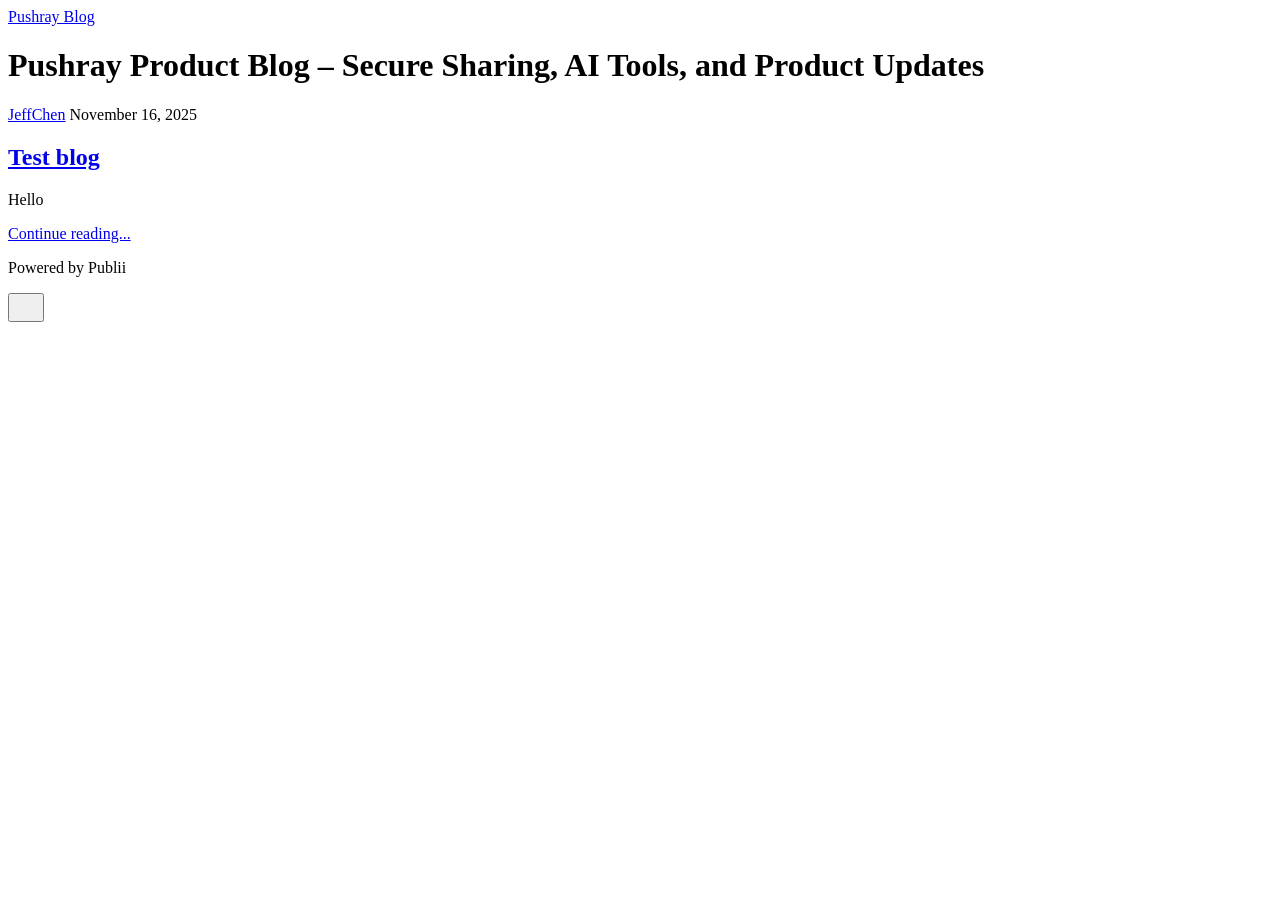
==== index.html @ 9b44f1d0 "Publii: update content" ====
<!DOCTYPE html><html lang="en-gb"><head><meta charset="utf-8"><meta http-equiv="X-UA-Compatible" content="IE=edge"><meta name="viewport" content="width=device-width,initial-scale=1"><title>Pushray Blog</title><meta name="generator" content="Publii Open-Source CMS for Static Site"><link rel="canonical" href="https://blog.pushray.com/"><link rel="alternate" type="application/atom+xml" href="https://blog.pushray.com/feed.xml" title="Pushray Blog - RSS"><link rel="alternate" type="application/json" href="https://blog.pushray.com/feed.json" title="Pushray Blog - JSON"><meta property="og:title" content="Pushray Blog"><meta property="og:site_name" content="Pushray Blog"><meta property="og:description" content=""><meta property="og:url" content="https://blog.pushray.com/"><meta property="og:type" content="website"><link rel="stylesheet" href="https://blog.pushray.com/assets/css/style.css?v=b09e72b2ca1a38c969d44da51bb22509"><script type="application/ld+json">{"@context":"http://schema.org","@type":"Organization","name":"Pushray Blog","url":"https://blog.pushray.com/"}</script><noscript><style>img[loading] {
                    opacity: 1;
                }</style></noscript></head><body class="home-template"><header class="top js-header"><a class="logo" href="https://blog.pushray.com/">Pushray Blog</a></header><main><div class="hero hero--noimage"><header class="hero__content"><div class="wrapper"><h1>Pushray Product Blog – Secure Sharing, AI Tools, and Product Updates</h1></div></header></div><div class="wrapper feed"><article class="feed__item feed__item--centered"><div class="feed__content"><header><div class="feed__meta"><a href="https://blog.pushray.com/authors/jeffchen/" class="feed__author">JeffChen</a> <time datetime="2025-11-16T13:56" class="feed__date">November 16, 2025</time></div><h2 class="feed__title"><a href="https://blog.pushray.com/test-blog.html">Test blog</a></h2></header><p>Hello</p><a href="https://blog.pushray.com/test-blog.html" class="readmore feed__readmore">Continue reading...</a></div></article></div></main><footer class="footer"><div class="wrapper"><div class="footer__copyright"><p>Powered by Publii</p></div><button id="backToTop" class="footer__bttop" aria-label="Back to top" title="Back to top"><svg width="20" height="20"><use xlink:href="https://blog.pushray.com/assets/svg/svg-map.svg#toparrow"/></svg></button></div></footer><script defer="defer" src="https://blog.pushray.com/assets/js/scripts.min.js?v=ffcbea6c02c8178d10092962b235a5b0"></script><script>window.publiiThemeMenuConfig={mobileMenuMode:'sidebar',animationSpeed:300,submenuWidth: 'auto',doubleClickTime:500,mobileMenuExpandableSubmenus:true,relatedContainerForOverlayMenuSelector:'.top'};</script><script>var images = document.querySelectorAll('img[loading]');
        for (var i = 0; i < images.length; i++) {
            if (images[i].complete) {
                images[i].classList.add('is-loaded');
            } else {
                images[i].addEventListener('load', function () {
                    this.classList.add('is-loaded');
                }, false);
            }
        }</script></body></html>
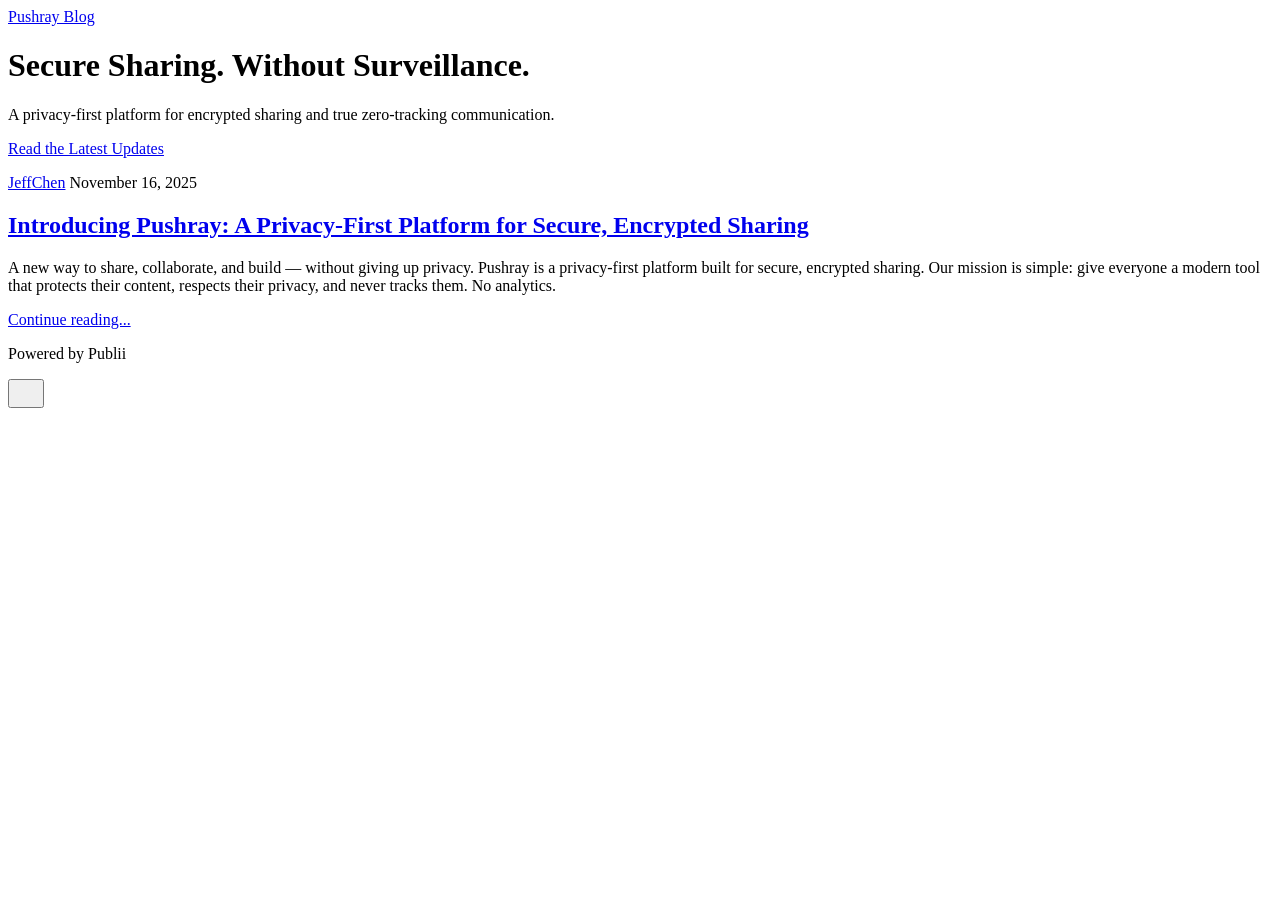
==== commit bde1a80c: "Publii: update content" ====
--- a/index.html
+++ b/index.html
@@ -1,6 +1,6 @@
-<!DOCTYPE html><html lang="en-gb"><head><meta charset="utf-8"><meta http-equiv="X-UA-Compatible" content="IE=edge"><meta name="viewport" content="width=device-width,initial-scale=1"><title>Pushray Blog</title><meta name="generator" content="Publii Open-Source CMS for Static Site"><link rel="canonical" href="https://blog.pushray.com/"><link rel="alternate" type="application/atom+xml" href="https://blog.pushray.com/feed.xml" title="Pushray Blog - RSS"><link rel="alternate" type="application/json" href="https://blog.pushray.com/feed.json" title="Pushray Blog - JSON"><meta property="og:title" content="Pushray Blog"><meta property="og:site_name" content="Pushray Blog"><meta property="og:description" content=""><meta property="og:url" content="https://blog.pushray.com/"><meta property="og:type" content="website"><link rel="stylesheet" href="https://blog.pushray.com/assets/css/style.css?v=b09e72b2ca1a38c969d44da51bb22509"><script type="application/ld+json">{"@context":"http://schema.org","@type":"Organization","name":"Pushray Blog","url":"https://blog.pushray.com/"}</script><noscript><style>img[loading] {
+<!DOCTYPE html><html lang="en-gb"><head><meta charset="utf-8"><meta http-equiv="X-UA-Compatible" content="IE=edge"><meta name="viewport" content="width=device-width,initial-scale=1"><title>Pushray Blog</title><meta name="generator" content="Publii Open-Source CMS for Static Site"><link rel="canonical" href="https://blog.pushray.com/"><link rel="alternate" type="application/atom+xml" href="https://blog.pushray.com/feed.xml" title="Pushray Blog - RSS"><link rel="alternate" type="application/json" href="https://blog.pushray.com/feed.json" title="Pushray Blog - JSON"><meta property="og:title" content="Pushray Blog"><meta property="og:site_name" content="Pushray Blog"><meta property="og:description" content=""><meta property="og:url" content="https://blog.pushray.com/"><meta property="og:type" content="website"><link rel="stylesheet" href="https://blog.pushray.com/assets/css/style.css?v=912aecc98d5dc01eae60fd205ca00efe"><script type="application/ld+json">{"@context":"http://schema.org","@type":"Organization","name":"Pushray Blog","url":"https://blog.pushray.com/"}</script><noscript><style>img[loading] {
                     opacity: 1;
-                }</style></noscript></head><body class="home-template"><header class="top js-header"><a class="logo" href="https://blog.pushray.com/">Pushray Blog</a></header><main><div class="hero hero--noimage"><header class="hero__content"><div class="wrapper"><h1>Pushray Product Blog – Secure Sharing, AI Tools, and Product Updates</h1></div></header></div><div class="wrapper feed"><article class="feed__item feed__item--centered"><div class="feed__content"><header><div class="feed__meta"><a href="https://blog.pushray.com/authors/jeffchen/" class="feed__author">JeffChen</a> <time datetime="2025-11-16T13:56" class="feed__date">November 16, 2025</time></div><h2 class="feed__title"><a href="https://blog.pushray.com/test-blog.html">Test blog</a></h2></header><p>Hello</p><a href="https://blog.pushray.com/test-blog.html" class="readmore feed__readmore">Continue reading...</a></div></article></div></main><footer class="footer"><div class="wrapper"><div class="footer__copyright"><p>Powered by Publii</p></div><button id="backToTop" class="footer__bttop" aria-label="Back to top" title="Back to top"><svg width="20" height="20"><use xlink:href="https://blog.pushray.com/assets/svg/svg-map.svg#toparrow"/></svg></button></div></footer><script defer="defer" src="https://blog.pushray.com/assets/js/scripts.min.js?v=ffcbea6c02c8178d10092962b235a5b0"></script><script>window.publiiThemeMenuConfig={mobileMenuMode:'sidebar',animationSpeed:300,submenuWidth: 'auto',doubleClickTime:500,mobileMenuExpandableSubmenus:true,relatedContainerForOverlayMenuSelector:'.top'};</script><script>var images = document.querySelectorAll('img[loading]');
+                }</style></noscript></head><body class="home-template"><header class="top js-header"><a class="logo" href="https://blog.pushray.com/">Pushray Blog</a></header><main><div class="hero hero--noimage"><header class="hero__content"><div class="wrapper"><h1 class="pushray-title">Secure Sharing. Without Surveillance.</h1><p class="pushray-subtitle">A privacy-first platform for encrypted sharing and true zero-tracking communication.</p><p><a href="/blog/" class="pushray-btn">Read the Latest Updates</a></p></div></header></div><div class="wrapper feed"><article class="feed__item feed__item--centered"><div class="feed__content"><header><div class="feed__meta"><a href="https://blog.pushray.com/authors/jeffchen/" class="feed__author">JeffChen</a> <time datetime="2025-11-16T13:56" class="feed__date">November 16, 2025</time></div><h2 class="feed__title"><a href="https://blog.pushray.com/test-blog.html">Introducing Pushray: A Privacy-First Platform for Secure, Encrypted Sharing</a></h2></header><p>A new way to share, collaborate, and build — without giving up privacy. Pushray is a privacy-first platform built for secure, encrypted sharing. Our mission is simple: give everyone a modern tool that protects their content, respects their privacy, and never tracks them. No analytics.</p><a href="https://blog.pushray.com/test-blog.html" class="readmore feed__readmore">Continue reading...</a></div></article></div></main><footer class="footer"><div class="wrapper"><div class="footer__copyright"><p>Powered by Publii</p></div><button id="backToTop" class="footer__bttop" aria-label="Back to top" title="Back to top"><svg width="20" height="20"><use xlink:href="https://blog.pushray.com/assets/svg/svg-map.svg#toparrow"/></svg></button></div></footer><script defer="defer" src="https://blog.pushray.com/assets/js/scripts.min.js?v=ffcbea6c02c8178d10092962b235a5b0"></script><script>window.publiiThemeMenuConfig={mobileMenuMode:'sidebar',animationSpeed:300,submenuWidth: 'auto',doubleClickTime:500,mobileMenuExpandableSubmenus:true,relatedContainerForOverlayMenuSelector:'.top'};</script><script>var images = document.querySelectorAll('img[loading]');
         for (var i = 0; i < images.length; i++) {
             if (images[i].complete) {
                 images[i].classList.add('is-loaded');
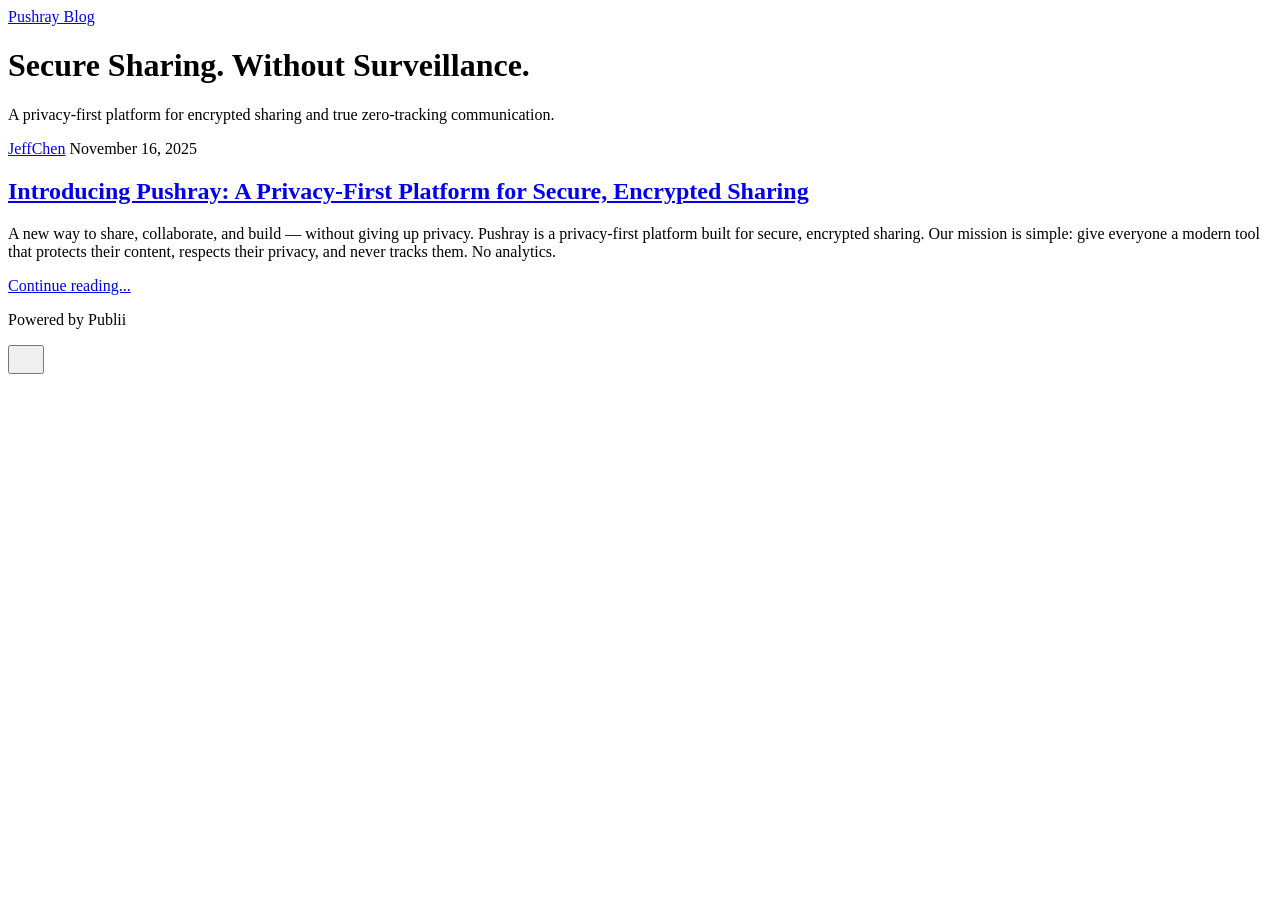
==== commit 3647c262: "Publii: update content" ====
--- a/index.html
+++ b/index.html
@@ -1,6 +1,6 @@
 <!DOCTYPE html><html lang="en-gb"><head><meta charset="utf-8"><meta http-equiv="X-UA-Compatible" content="IE=edge"><meta name="viewport" content="width=device-width,initial-scale=1"><title>Pushray Blog</title><meta name="generator" content="Publii Open-Source CMS for Static Site"><link rel="canonical" href="https://blog.pushray.com/"><link rel="alternate" type="application/atom+xml" href="https://blog.pushray.com/feed.xml" title="Pushray Blog - RSS"><link rel="alternate" type="application/json" href="https://blog.pushray.com/feed.json" title="Pushray Blog - JSON"><meta property="og:title" content="Pushray Blog"><meta property="og:site_name" content="Pushray Blog"><meta property="og:description" content=""><meta property="og:url" content="https://blog.pushray.com/"><meta property="og:type" content="website"><link rel="stylesheet" href="https://blog.pushray.com/assets/css/style.css?v=912aecc98d5dc01eae60fd205ca00efe"><script type="application/ld+json">{"@context":"http://schema.org","@type":"Organization","name":"Pushray Blog","url":"https://blog.pushray.com/"}</script><noscript><style>img[loading] {
                     opacity: 1;
-                }</style></noscript></head><body class="home-template"><header class="top js-header"><a class="logo" href="https://blog.pushray.com/">Pushray Blog</a></header><main><div class="hero hero--noimage"><header class="hero__content"><div class="wrapper"><h1 class="pushray-title">Secure Sharing. Without Surveillance.</h1><p class="pushray-subtitle">A privacy-first platform for encrypted sharing and true zero-tracking communication.</p><p><a href="/blog/" class="pushray-btn">Read the Latest Updates</a></p></div></header></div><div class="wrapper feed"><article class="feed__item feed__item--centered"><div class="feed__content"><header><div class="feed__meta"><a href="https://blog.pushray.com/authors/jeffchen/" class="feed__author">JeffChen</a> <time datetime="2025-11-16T13:56" class="feed__date">November 16, 2025</time></div><h2 class="feed__title"><a href="https://blog.pushray.com/test-blog.html">Introducing Pushray: A Privacy-First Platform for Secure, Encrypted Sharing</a></h2></header><p>A new way to share, collaborate, and build — without giving up privacy. Pushray is a privacy-first platform built for secure, encrypted sharing. Our mission is simple: give everyone a modern tool that protects their content, respects their privacy, and never tracks them. No analytics.</p><a href="https://blog.pushray.com/test-blog.html" class="readmore feed__readmore">Continue reading...</a></div></article></div></main><footer class="footer"><div class="wrapper"><div class="footer__copyright"><p>Powered by Publii</p></div><button id="backToTop" class="footer__bttop" aria-label="Back to top" title="Back to top"><svg width="20" height="20"><use xlink:href="https://blog.pushray.com/assets/svg/svg-map.svg#toparrow"/></svg></button></div></footer><script defer="defer" src="https://blog.pushray.com/assets/js/scripts.min.js?v=ffcbea6c02c8178d10092962b235a5b0"></script><script>window.publiiThemeMenuConfig={mobileMenuMode:'sidebar',animationSpeed:300,submenuWidth: 'auto',doubleClickTime:500,mobileMenuExpandableSubmenus:true,relatedContainerForOverlayMenuSelector:'.top'};</script><script>var images = document.querySelectorAll('img[loading]');
+                }</style></noscript></head><body class="home-template"><header class="top js-header"><a class="logo" href="https://blog.pushray.com/">Pushray Blog</a></header><main><div class="hero hero--noimage"><header class="hero__content"><div class="wrapper"><h1 class="pushray-title">Secure Sharing. Without Surveillance.</h1><p class="pushray-subtitle">A privacy-first platform for encrypted sharing and true zero-tracking communication.</p></div></header></div><div class="wrapper feed"><article class="feed__item feed__item--centered"><div class="feed__content"><header><div class="feed__meta"><a href="https://blog.pushray.com/authors/jeffchen/" class="feed__author">JeffChen</a> <time datetime="2025-11-16T13:56" class="feed__date">November 16, 2025</time></div><h2 class="feed__title"><a href="https://blog.pushray.com/test-blog.html">Introducing Pushray: A Privacy-First Platform for Secure, Encrypted Sharing</a></h2></header><p>A new way to share, collaborate, and build — without giving up privacy. Pushray is a privacy-first platform built for secure, encrypted sharing. Our mission is simple: give everyone a modern tool that protects their content, respects their privacy, and never tracks them. No analytics.</p><a href="https://blog.pushray.com/test-blog.html" class="readmore feed__readmore">Continue reading...</a></div></article></div></main><footer class="footer"><div class="wrapper"><div class="footer__copyright"><p>Powered by Publii</p></div><button id="backToTop" class="footer__bttop" aria-label="Back to top" title="Back to top"><svg width="20" height="20"><use xlink:href="https://blog.pushray.com/assets/svg/svg-map.svg#toparrow"/></svg></button></div></footer><script defer="defer" src="https://blog.pushray.com/assets/js/scripts.min.js?v=ffcbea6c02c8178d10092962b235a5b0"></script><script>window.publiiThemeMenuConfig={mobileMenuMode:'sidebar',animationSpeed:300,submenuWidth: 'auto',doubleClickTime:500,mobileMenuExpandableSubmenus:true,relatedContainerForOverlayMenuSelector:'.top'};</script><script>var images = document.querySelectorAll('img[loading]');
         for (var i = 0; i < images.length; i++) {
             if (images[i].complete) {
                 images[i].classList.add('is-loaded');
